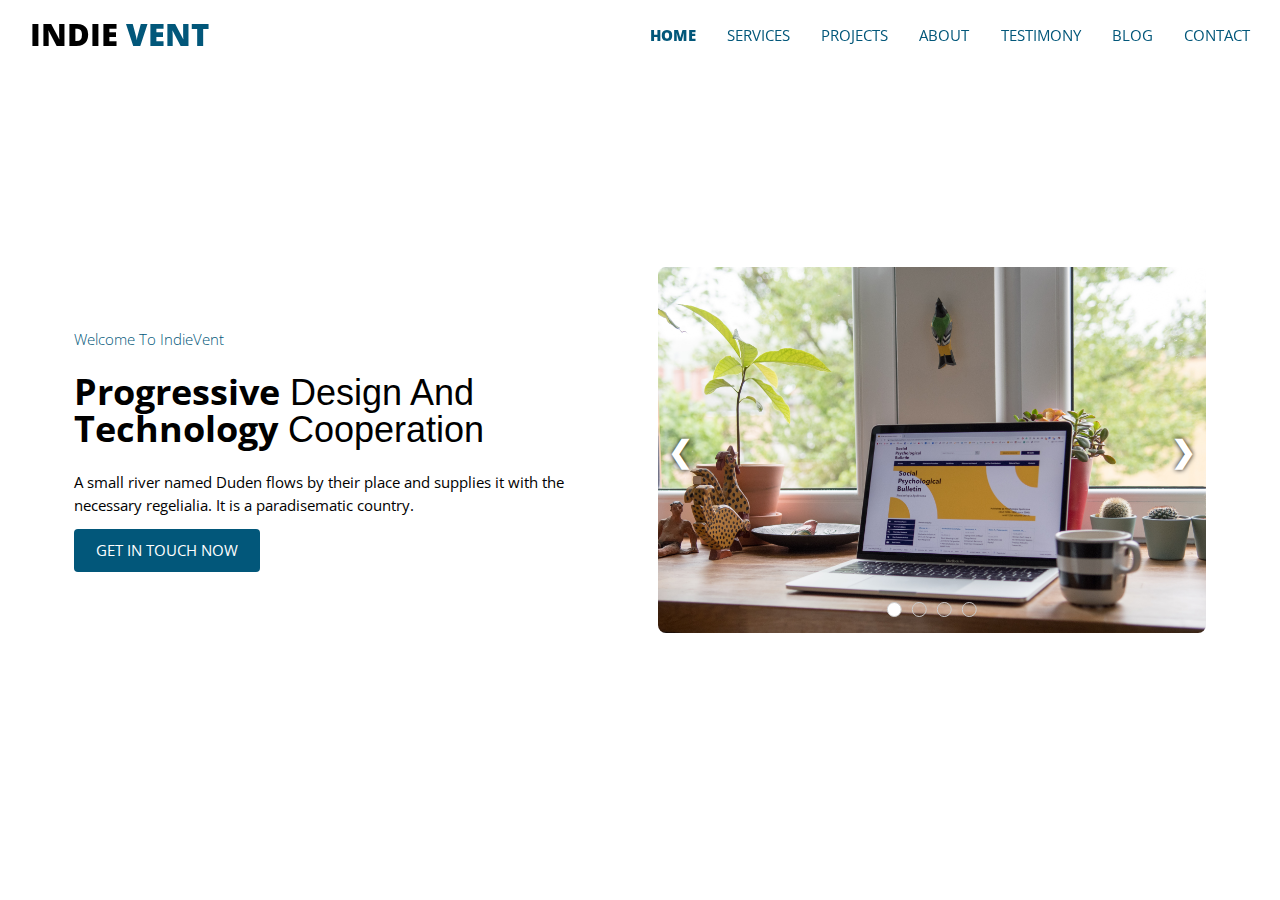
==== index.html @ 7815990c "Rearrage file sturcture" ====
<!DOCTYPE html>
<html lang="en">
  <head>
    <meta charset="UTF-8">
    <meta name="viewport" content="width=device-width, initial-scale=1.0">
    <meta http-equiv="X-UA-Compatible" content="ie=edge">
    <title>IndieVent</title>
	<link rel="icon" type="image/png" href="assets/image/favicon.png">
    <link rel="stylesheet" href="assets/style.css">
	<link rel="stylesheet" href="https://www.w3schools.com/w3css/4/w3.css">
  </head>
  <body>
	<header>
		<nav class="nav-header flex-row justify-content-SB align-items-C" id="nav-header">
			<div class="logo">Indie <span class="special-color">Vent</span></div>
			<div class="menu-btn-box"><button class="menu-btn" id="menu-btn">Menu</button></div>
			<div class="nav-links" id="nav-links-box">
				<ul>
					<li><a href="#" class="active">Home</a></li>
					<li><a href="#Services">Services</a></li>
					<li><a href="#Projects">Projects</a></li>
					<li><a href="#About">About</a></li>
					<li><a href="#Testimony">Testimony</a></li>
					<li><a href="#Blog">Blog</a></li>
					<li><a href="#Contact">Contact</a></li>
				</ul>
			</div>
		</nav>
	</header>
	<main>
		<div class="banner flex-row justify-content-SB align-items-C">
			<div class="side1 flex-col">
				<p class="special-color">welcome to IndieVent</p>
				<h1><span class="bold">Progressive</span> Design And <span class="bold">Technology</span> Cooperation</h1>
				<p>
					A small river named Duden flows by their 
					place and supplies it with the necessary 
					regelialia. It is a paradisematic country.
				</p>
				<button>Get in touch now</button>
			</div>
			<div class="side2 sidex">
				<div class="iBox w3-content w3-display-container" style="max-width:800px">
					<img class="mySlides" src="assets/image/laptop1.jpg" style="width:100%">
					<img class="mySlides" src="assets/image/laptop2.jpg" style="width:100%">
					<img class="mySlides" src="assets/image/laptop3.jpg" style="width:100%">
					<img class="mySlides" src="assets/image/laptop4.jpg" style="width:100%">
				<div class="btns-wrap w3-center w3-container w3-section w3-large w3-text-white w3-display-bottommiddle flex-row" style="width:100%">
					<div class="circle-btn demo w3-border w3-transparent w3-hover-white"></div>
					<div class="circle-btn demo w3-border w3-transparent w3-hover-white"></div>
					<div class="circle-btn demo w3-border w3-transparent w3-hover-white"></div>
					<div class="circle-btn demo w3-border w3-transparent w3-hover-white"></div>
				</div>
				<div class="control flex-row align-items-C justify-content-SB">
					<div class="move-btn w3-left w3-hover-text-khaki">&#10094;</div>
					<div class="move-btn w3-right w3-hover-text-khaki">&#10095;</div>
				</div>
				</div>
			</div>
		</div>
	</main>
	<footer>
		<nav class="" id="nav-footer"></nav>
	</footer>
	
	<script src="assets/app.js"></script>
  </body>
</html>
---- assets/style.css ----
@import url('https://fonts.googleapis.com/css2?family=Roboto:wght@300&display=swap');
@import url('https://fonts.googleapis.com/css2?family=Open+Sans:ital@0;1&family=Roboto:wght@100&display=swap');

* {
	font-family: 'Open Sans', sans-serif;
	margin: 0;
	padding: 0;
	text-decoration: none;
	list-style-type: none;
	transition: 0.3s ease-in;
}

*, *::after, *::before {
	box-sizing: border-box;
}

body {
	width: 100%;
	max-width: 100%;
	min-width: 270px;
}

html {
	scroll-behaviour: smooth;
}

button {
	cursor: pointer;
}

:root {
	--color1: #d4f0fc;
	--color2: #89d6fb;
	--color3: #02a9f7;
	--color4: #02577a;
	--color5: #01303f;
}

/** special class **/
.special-color{ 
	color: var(--color4);
}

.special-bg {
	background: var(--color4);
}

.flex-row {
	display: flex;
}

.flex-col {
	display: flex;
	flex-direction: column;
}

.justify-content-SB {
	justify-content: space-between;
}

.align-items-C {
	align-items: center;
}

.bold {
	font-weight: 700;
}

.img-contain {
	object-fit: contain;
	object-position: center;
	overflow: hidden;
}

.img-contain img{
	width: 100%;
	object-fit: contain;
}
/** END **/

/* Slider */
.banner .side2{
	position: relative;
	overflow: hidden;
}

.mySlides {
	display:none;
}

.w3-left, .w3-right, .w3-badge {
	cursor:pointer;
}

.btns-wrap {
	justify-content: center;
	gap: 2%;
}

.w3-badge, div.circle-btn {
	height: 20px;
	width:20px;
	padding:0;
}

.sidex .control {
	position: absolute;
	top: 50%;
	right: 0;
	width: 100%;
	padding: 0 10px;
	translate: 0 -50%;
}

.sidex div.move-btn {
	font-size: 30px;
	text-shadow: 0 0 5px #000;
	font-weight: bold;
	color: #fff;
}

.sidex div.circle-btn {
	border-radius: 50%;
	width: 15px;
	height: 15px;
}
/* END */

/** MAIN STYLE **/
.nav-header {
	height: 70px;
	padding: 20px 30px;
	width: 100%;
}

header .nav-header{
	position: fixed;
	top: 0;
	left: 0;
}

.nav-header .logo {
	text-transform: uppercase;
	font-size: calc(14.5px + 1.25vmax);
	font-weight: 900;
}

.menu-btn-box .menu-btn {
	background-color: var(--color4);
	color: #fff;
	padding: 5px 10px;
	border-radius: 4px;
	border: none;
	text-transform: uppercase;
}

.nav-header .nav-links li a {
	color: var(--color4);
	text-transform: uppercase;
	font-size: calc(8px + 0.5vamx);
}

.nav-header .nav-links li a.active{
	font-weight: 900;
}

.nav-header .nav-links li a:hover {
	font-weight: 900;
}

.banner {
	padding: 20px calc(10px + 5%);
	height: 100vh;
	gap: 3.1%;
	background-image: url("image/bg1.png");
	background-position: center;
	background-size: cover;
	background-repeat: no-repeat;
}

.banner .side1, .banner .side2 {
	flex-basis: 48.45%;
}

.banner .side1 {
	gap: 13.333px;
}

.banner .side1 p:nth-child(1) {
	text-transform: capitalize;
	font-weight: 300;
}

.banner .side1 h1 {
	font-weight: 100;
	line-height: 36px;
}

.banner .side1 button {
	width: fit-content;
	padding: 10px 22px;
	background: var(--color4);
	color: #fff;
	border: none;
	border-radius: 4px;
	text-transform: uppercase;
}

.banner .side2 img{ 
	border-radius: 8px;
}

/** END **/

/** MEDIA SCREEN **/

@media screen and (min-width: 680px) {
	.menu-btn-box {
		opacity: o%;
		display: none;
	}
	
	.nav-header .nav-links li {
		display: inline-block;
	}
	
	.nav-header .nav-links li:not(:last-child) {
		margin-right: calc(8px + 1.5vmax);
	}
}

@media screen and (max-width: 681px) {
	.nav-header {
		position: relative;
	}
	
	.nav-header .nav-links{
		position: absolute;
		left: 0;
		right: 0;
		top: 60px;
		height: auto;
		background: #fff;
		text-align: center;
		
		overflow: hidden;
		padding: 0;
		height: 0;
		transition: 0.3s ease-in;
		box-shadow: 0 0 2px #000;
		
		background-image: url("image/bg1.png");
		background-position: center;
		background-size: cover;
		background-repeat: no-repeat;
	}
	
	.nav-header .nav-links.show-links{
		transition: 0.5s ease-out;
		padding: 10px;
		height: fit-content;
		overflow: visible;
	}
	
	.nav-header .nav-links ul {
		line-height: 30px;
	}
	
	.banner {
		flex-direction: column;
		justify-content: center;
		gap: 30px;
	}
	
	.banner .side1, .banner .side2 {
		flex-basis: auto;
	}
}

@media screen and (max-height: 640px) {
	.banner {
		min-height: calc(600px + 20vmax);
		background: red;
	}
}

/** END **/
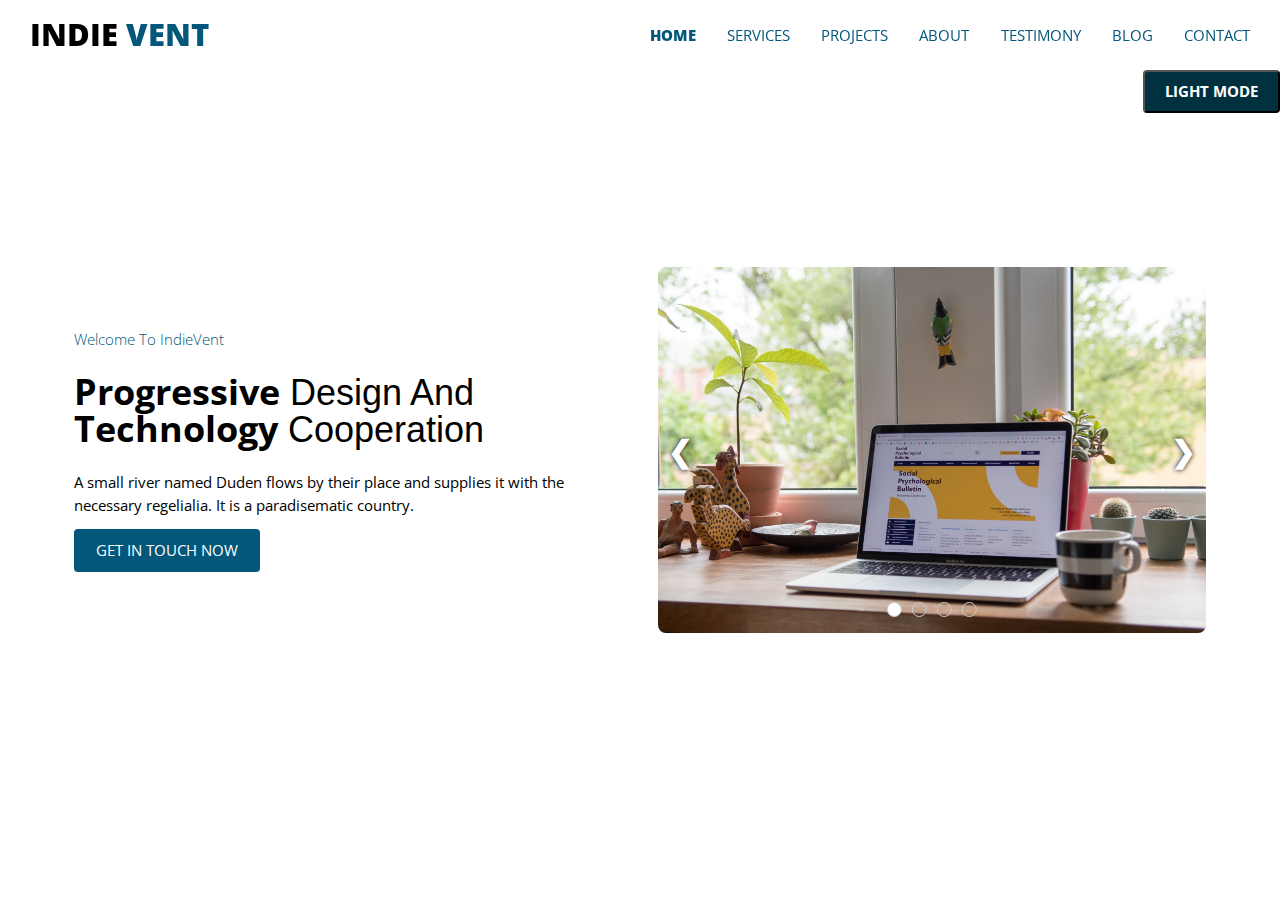
==== commit 0129a661: "Update index.html" ====
--- a/index.html
+++ b/index.html
@@ -24,6 +24,9 @@
 					<li><a href="#Blog">Blog</a></li>
 					<li><a href="#Contact">Contact</a></li>
 				</ul>
+				<div class="other">
+					<button class="theme-btn" id="theme-btn" data-theme="light">Light Mode</button>
+				</div>
 			</div>
 		</nav>
 	</header>
@@ -45,19 +48,25 @@
 					<img class="mySlides" src="assets/image/laptop2.jpg" style="width:100%">
 					<img class="mySlides" src="assets/image/laptop3.jpg" style="width:100%">
 					<img class="mySlides" src="assets/image/laptop4.jpg" style="width:100%">
-				<div class="btns-wrap w3-center w3-container w3-section w3-large w3-text-white w3-display-bottommiddle flex-row" style="width:100%">
-					<div class="circle-btn demo w3-border w3-transparent w3-hover-white"></div>
-					<div class="circle-btn demo w3-border w3-transparent w3-hover-white"></div>
-					<div class="circle-btn demo w3-border w3-transparent w3-hover-white"></div>
-					<div class="circle-btn demo w3-border w3-transparent w3-hover-white"></div>
-				</div>
-				<div class="control flex-row align-items-C justify-content-SB">
-					<div class="move-btn w3-left w3-hover-text-khaki">&#10094;</div>
-					<div class="move-btn w3-right w3-hover-text-khaki">&#10095;</div>
-				</div>
+					<div class="btns-wrap w3-center w3-container w3-section w3-large w3-text-white w3-display-bottommiddle flex-row" style="width:100%">
+						<div class="circle-btn demo w3-border w3-transparent w3-hover-white"></div>
+						<div class="circle-btn demo w3-border w3-transparent w3-hover-white"></div>
+						<div class="circle-btn demo w3-border w3-transparent w3-hover-white"></div>
+						<div class="circle-btn demo w3-border w3-transparent w3-hover-white"></div>
+					</div>
+					<div class="control flex-row align-items-C justify-content-SB">
+						<div class="move-btn w3-left w3-hover-text-khaki">&#10094;</div>
+						<div class="move-btn w3-right w3-hover-text-khaki">&#10095;</div>
+					</div>
 				</div>
 			</div>
 		</div>
+		<section class="fullpage" id="Services"></section>
+		<section class="fullpage" id="Projects"></section>
+		<section class="fullpage" id="About"></section>
+		<section class="fullpage" id="Testimony"></section>
+		<section class="fullpage" id="Blog"></section>
+		<section class="fullpage" id="Contact"></section>
 	</main>
 	<footer>
 		<nav class="" id="nav-footer"></nav>
@@ -65,4 +74,4 @@
 	
 	<script src="assets/app.js"></script>
   </body>
-</html>+</html>
--- a/assets/style.css
+++ b/assets/style.css
@@ -76,6 +76,12 @@
 	width: 100%;
 	object-fit: contain;
 }
+
+.disable-scroll {
+	overflow: hidden;
+	overscroll-behaviour: contain;
+	position:fixed;
+}
 /** END **/
 
 /* Slider */
@@ -127,6 +133,10 @@
 /* END */
 
 /** MAIN STYLE **/
+body.disable-scroll {
+	overflow: hidden !important;
+}
+
 .nav-header {
 	height: 70px;
 	padding: 20px 30px;
@@ -137,6 +147,7 @@
 	position: fixed;
 	top: 0;
 	left: 0;
+	z-index: 1000;
 }
 
 .nav-header .logo {
@@ -166,6 +177,21 @@
 
 .nav-header .nav-links li a:hover {
 	font-weight: 900;
+}
+
+.nav-header .nav-links .other .theme-btn{
+	padding: 8px 20px;
+	border-radius: 4px;
+	text-transform: uppercase;
+	font-weight: bold;
+	
+	background-color: var(--color5);
+	color: #fff;
+}
+
+.nav-header .nav-links .other .theme-btn.dark{
+	background-color: #fff;
+	color: var(--color5);
 }
 
 .banner {
@@ -208,9 +234,21 @@
 
 .banner .side2 img{ 
 	border-radius: 8px;
+	z-index: 100;
 }
 
 /** END **/
+
+/* THEME */
+body.dark-theme {
+	background: #000;
+	color: white;
+}
+
+body.dark-theme .nav-header .nav-links a {
+	color: white;
+}
+/* END */
 
 /** MEDIA SCREEN **/
 
@@ -227,21 +265,35 @@
 	.nav-header .nav-links li:not(:last-child) {
 		margin-right: calc(8px + 1.5vmax);
 	}
+	
+	.other {
+		position: absolute;
+		top: 70px;
+		right: 0;
+	}
 }
 
 @media screen and (max-width: 681px) {
 	.nav-header {
 		position: relative;
+	}
+	
+	.nav-header.cover-header {
+		background: white;
 	}
 	
 	.nav-header .nav-links{
 		position: absolute;
 		left: 0;
 		right: 0;
-		top: 60px;
+		top: 70px;
 		height: auto;
 		background: #fff;
 		text-align: center;
+		
+		display: flex;
+		justify-content: space-between;
+		flex-direction: column;
 		
 		overflow: hidden;
 		padding: 0;
@@ -255,15 +307,38 @@
 		background-repeat: no-repeat;
 	}
 	
+	.nav-header .nav-links .other {
+		padding-bottom: 10px;
+	}
+	
 	.nav-header .nav-links.show-links{
 		transition: 0.5s ease-out;
 		padding: 10px;
-		height: fit-content;
-		overflow: visible;
+		height: calc(100vh - 70px);
+		/* max-height: fit-content; */
+		overflow: hidden auto;
+	}
+	
+	.dark-theme .nav-header.cover-header {
+		background: #000;
+	}
+
+	.dark-theme .nav-header .nav-links {
+		background-color: var(--color5);
+		color: white;
 	}
 	
 	.nav-header .nav-links ul {
-		line-height: 30px;
+		line-height: cacl(100vh / 3);
+	}
+	
+	.nav-header .nav-links ul li {
+		display: block;
+		margin: 20px 0;
+	}
+	
+	.nav-header .nav-links ul li {
+		font-size: 18px;
 	}
 	
 	.banner {
@@ -278,10 +353,13 @@
 }
 
 @media screen and (max-height: 640px) {
+	.nav-header .nav-links{
+		height: cacl(100vh - 100px);
+	}
+	
 	.banner {
 		min-height: calc(600px + 20vmax);
-		background: red;
-	}
-}
-
-/** END **/+	}
+}
+
+/** END **/
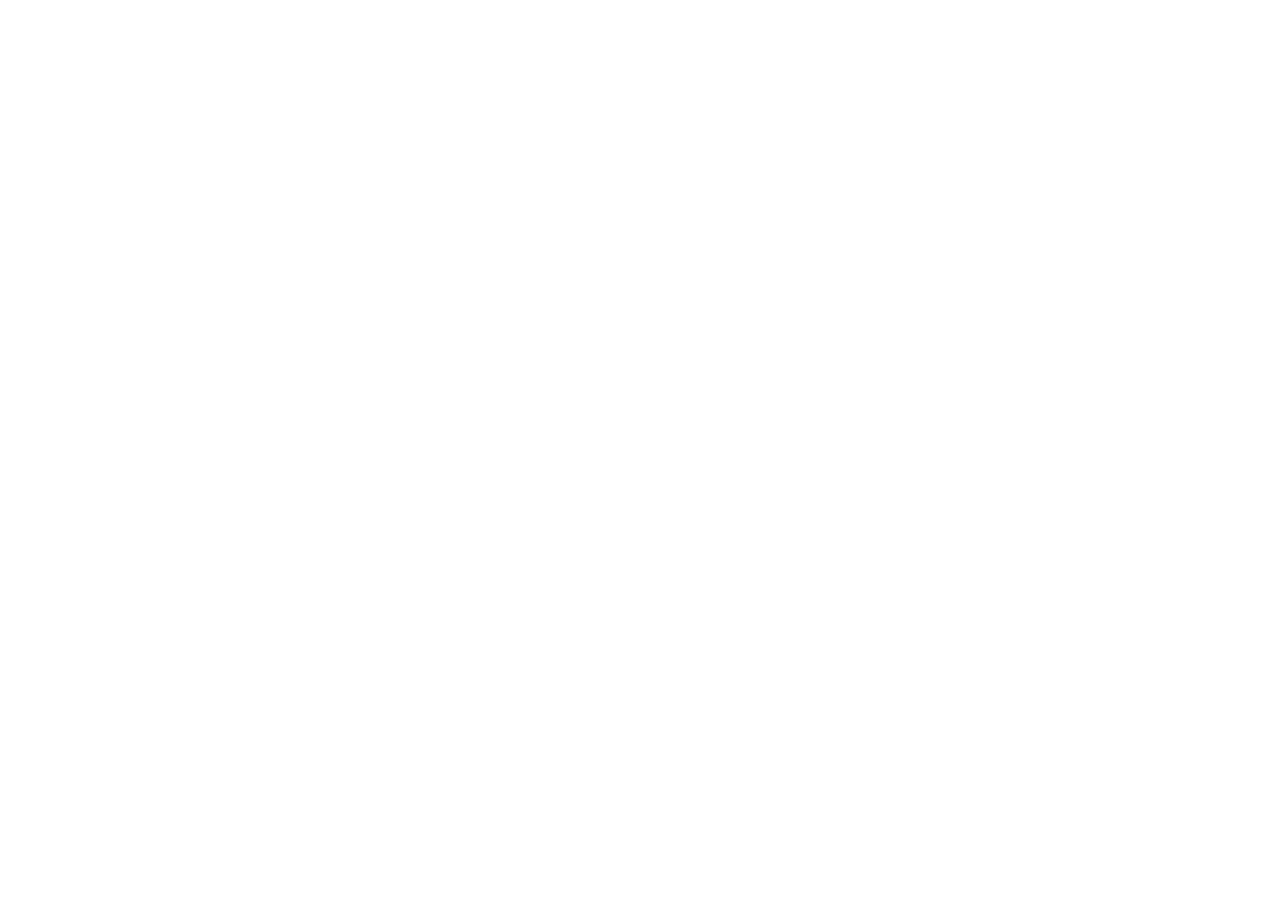
==== commit 61ebb96a: "Update index.html" ====
--- a/index.html
+++ b/index.html
@@ -10,6 +10,11 @@
 	<link rel="stylesheet" href="https://www.w3schools.com/w3css/4/w3.css">
   </head>
   <body>
+	  <style>
+		body {
+			display: none;
+		}
+	  </style>
 	<header>
 		<nav class="nav-header flex-row justify-content-SB align-items-C" id="nav-header">
 			<div class="logo">Indie <span class="special-color">Vent</span></div>
--- a/assets/style.css
+++ b/assets/style.css
@@ -192,6 +192,7 @@
 .nav-header .nav-links .other .theme-btn.dark{
 	background-color: #fff;
 	color: var(--color5);
+	border-color: #fff;
 }
 
 .banner {
@@ -269,7 +270,7 @@
 	.other {
 		position: absolute;
 		top: 70px;
-		right: 0;
+		right: 10px;
 	}
 }
 
@@ -292,8 +293,8 @@
 		text-align: center;
 		
 		display: flex;
-		justify-content: space-between;
 		flex-direction: column;
+		gap: 20px;
 		
 		overflow: hidden;
 		padding: 0;
@@ -316,7 +317,7 @@
 		padding: 10px;
 		height: calc(100vh - 70px);
 		/* max-height: fit-content; */
-		overflow: hidden auto;
+		overflow: hidden scroll;
 	}
 	
 	.dark-theme .nav-header.cover-header {
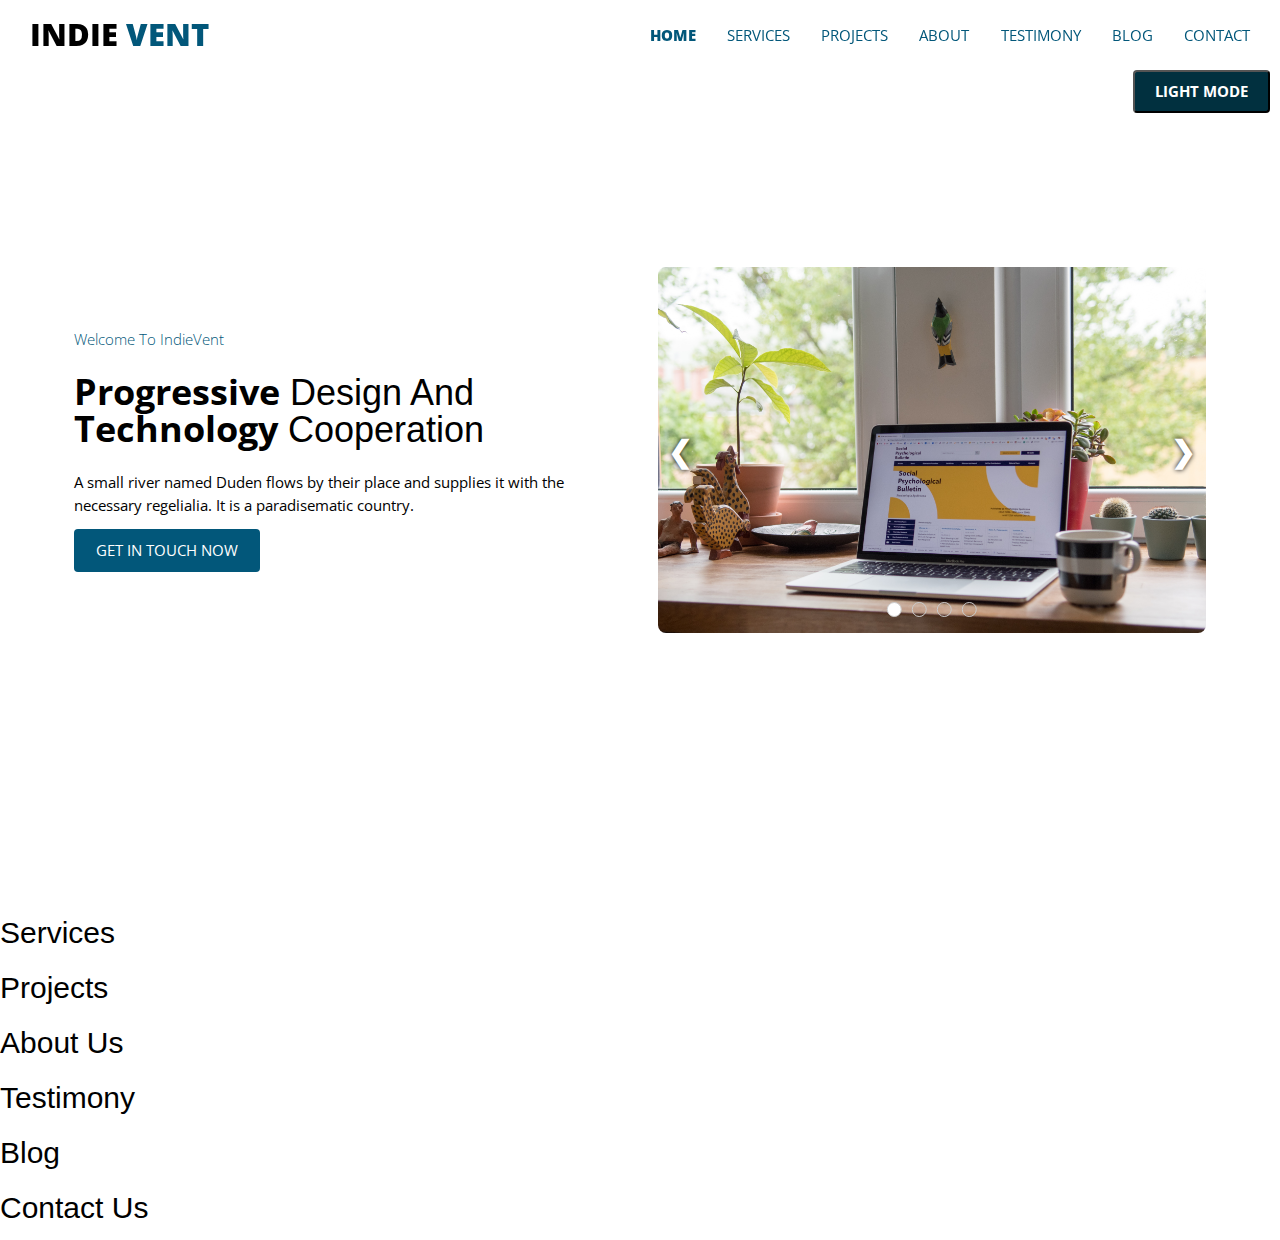
==== commit 8149ffb7: "Update index.html 3" ====
--- a/index.html
+++ b/index.html
@@ -6,15 +6,15 @@
     <meta http-equiv="X-UA-Compatible" content="ie=edge">
     <title>IndieVent</title>
 	<link rel="icon" type="image/png" href="assets/image/favicon.png">
-    <link rel="stylesheet" href="assets/style.css">
+    	<link rel="stylesheet" href="assets/style.css">
 	<link rel="stylesheet" href="https://www.w3schools.com/w3css/4/w3.css">
-  </head>
-  <body>
-	  <style>
+	<style>
 		body {
 			display: none;
 		}
-	  </style>
+	</style>
+  </head>
+  <body>
 	<header>
 		<nav class="nav-header flex-row justify-content-SB align-items-C" id="nav-header">
 			<div class="logo">Indie <span class="special-color">Vent</span></div>
@@ -66,12 +66,42 @@
 				</div>
 			</div>
 		</div>
-		<section class="fullpage" id="Services"></section>
-		<section class="fullpage" id="Projects"></section>
-		<section class="fullpage" id="About"></section>
-		<section class="fullpage" id="Testimony"></section>
-		<section class="fullpage" id="Blog"></section>
-		<section class="fullpage" id="Contact"></section>
+		<section class="fullpage" id="Services">
+			<div class="header">
+				<h2>Services</h2>
+				<div class="line"></div>
+			</div>
+		</section>
+		<section class="fullpage" id="Projects">
+			<div class="header">
+				<h2>Projects</h2>
+				<div class="line"></div>
+			</div>
+		</section>
+		<section class="fullpage" id="About">
+			<div class="header">
+				<h2>About Us</h2>
+				<div class="line"></div>
+			</div>
+		</section>
+		<section class="fullpage" id="Testimony">
+			<div class="header">
+				<h2>Testimony</h2>
+				<div class="line"></div>
+			</div>
+		</section>
+		<section class="fullpage" id="Blog">
+			<div class="header">
+				<h2>Blog</h2>
+				<div class="line"></div>
+			</div>
+		</section>
+		<section class="fullpage" id="Contact">
+			<div class="header">
+				<h2>Contact Us</h2>
+				<div class="line"></div>
+			</div>
+		</section>
 	</main>
 	<footer>
 		<nav class="" id="nav-footer"></nav>
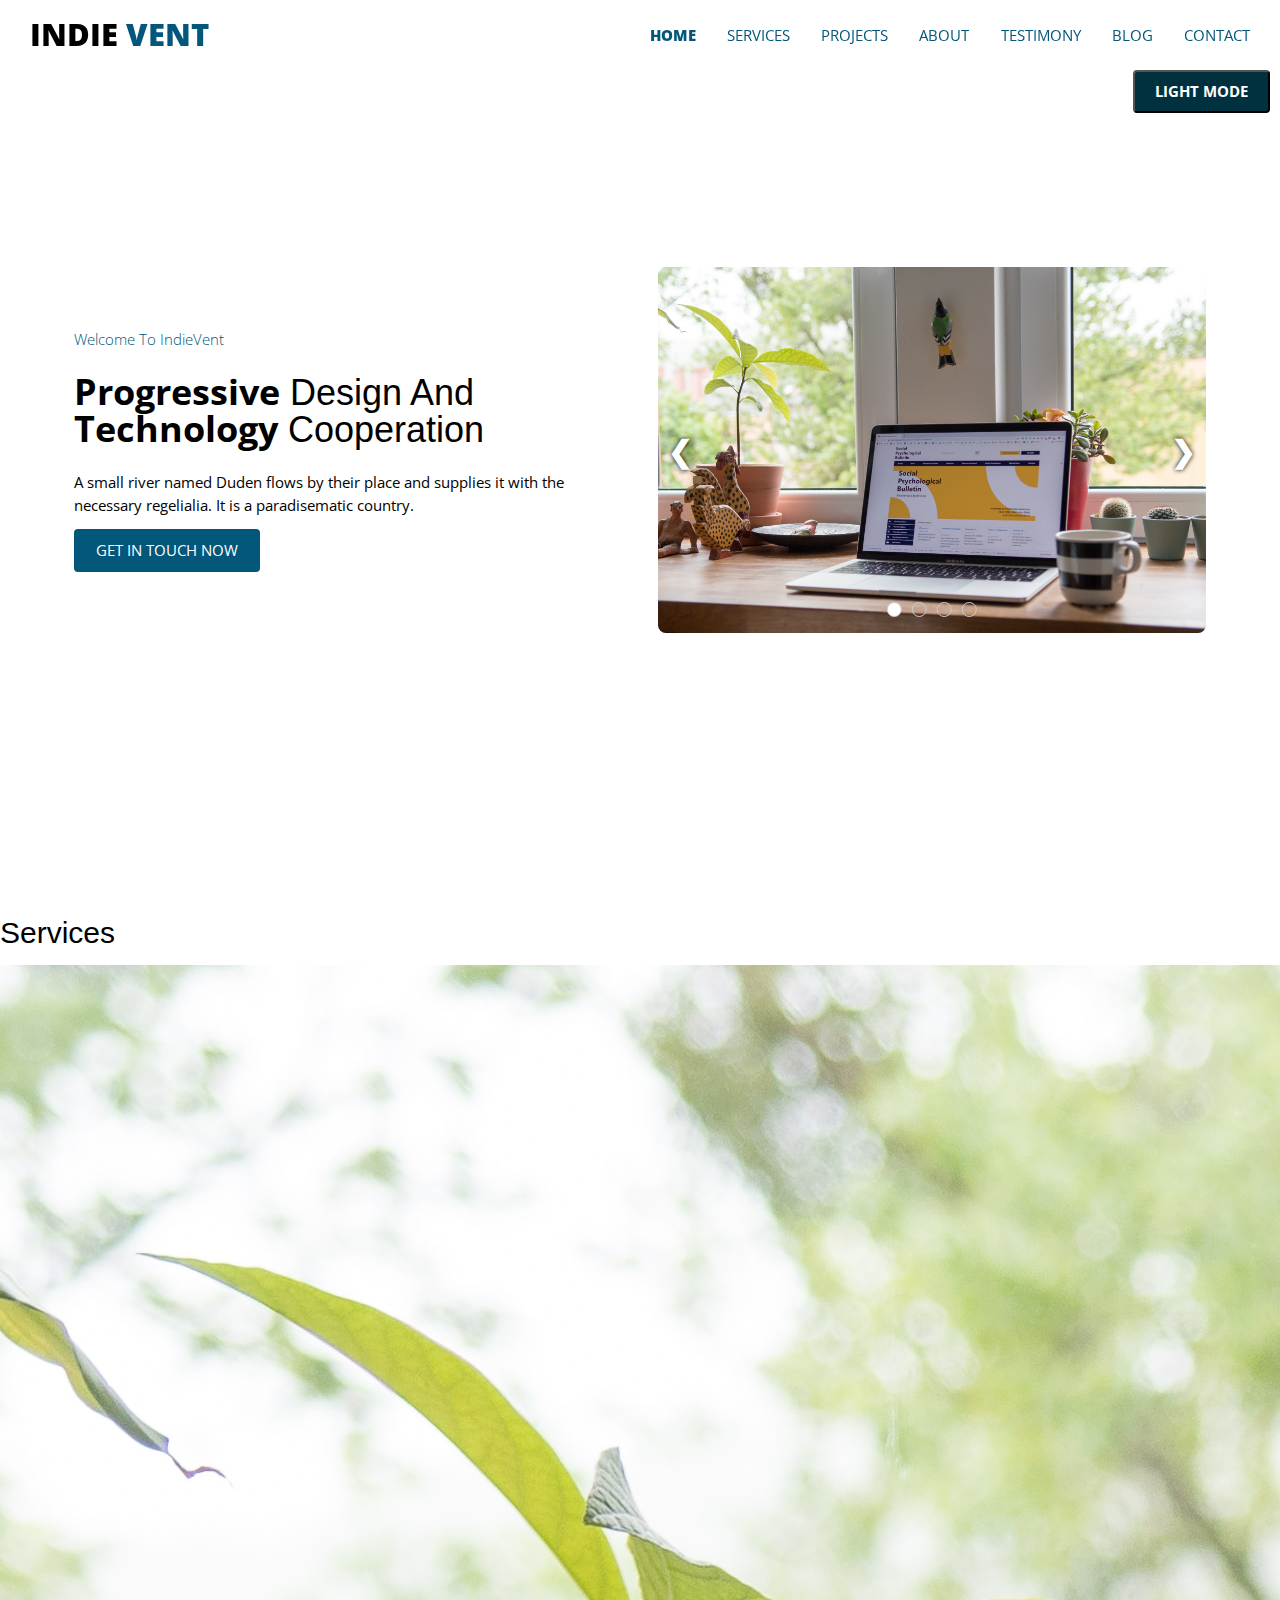
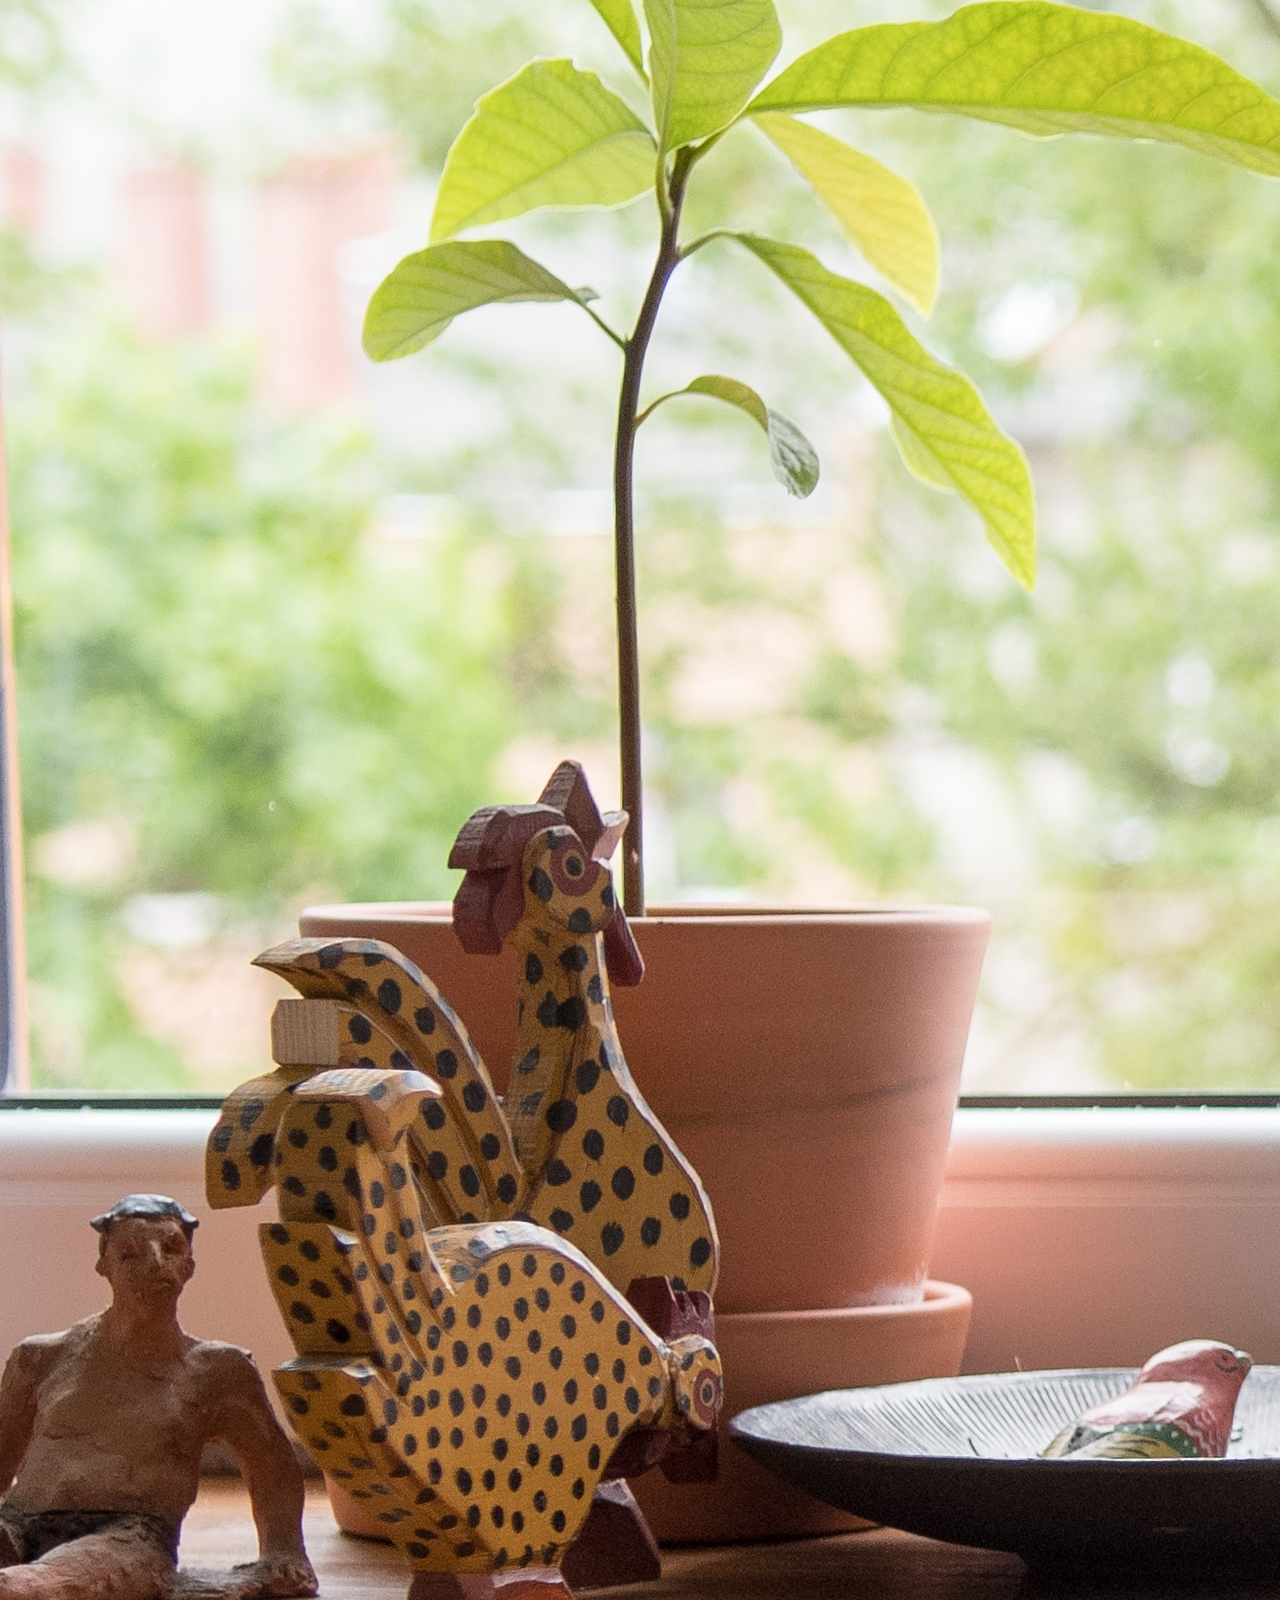
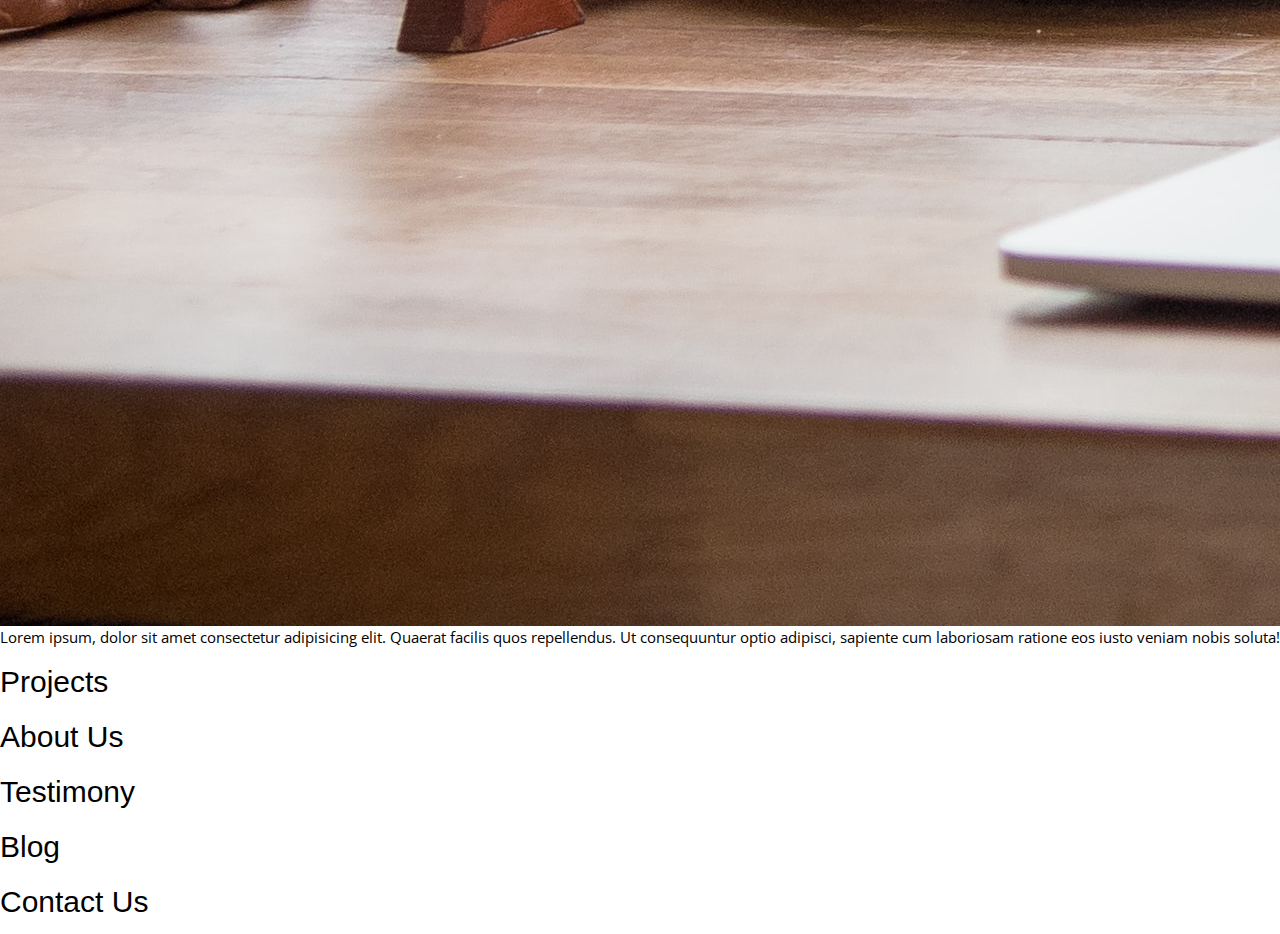
==== commit cc738a16: "Changed html" ====
--- a/index.html
+++ b/index.html
@@ -71,6 +71,18 @@
 				<h2>Services</h2>
 				<div class="line"></div>
 			</div>
+			<div class="body">
+				<div class="container">
+					<div class="imgBox">
+						<img src="assets/image/laptop1.jpg" alt="...">
+					</div>
+					<div class="description">
+						<p>
+							Lorem ipsum, dolor sit amet consectetur adipisicing elit. Quaerat facilis quos repellendus. Ut consequuntur optio adipisci, sapiente cum laboriosam ratione eos iusto veniam nobis soluta!
+						</p>
+					</div>
+				</div>
+			</div>
 		</section>
 		<section class="fullpage" id="Projects">
 			<div class="header">
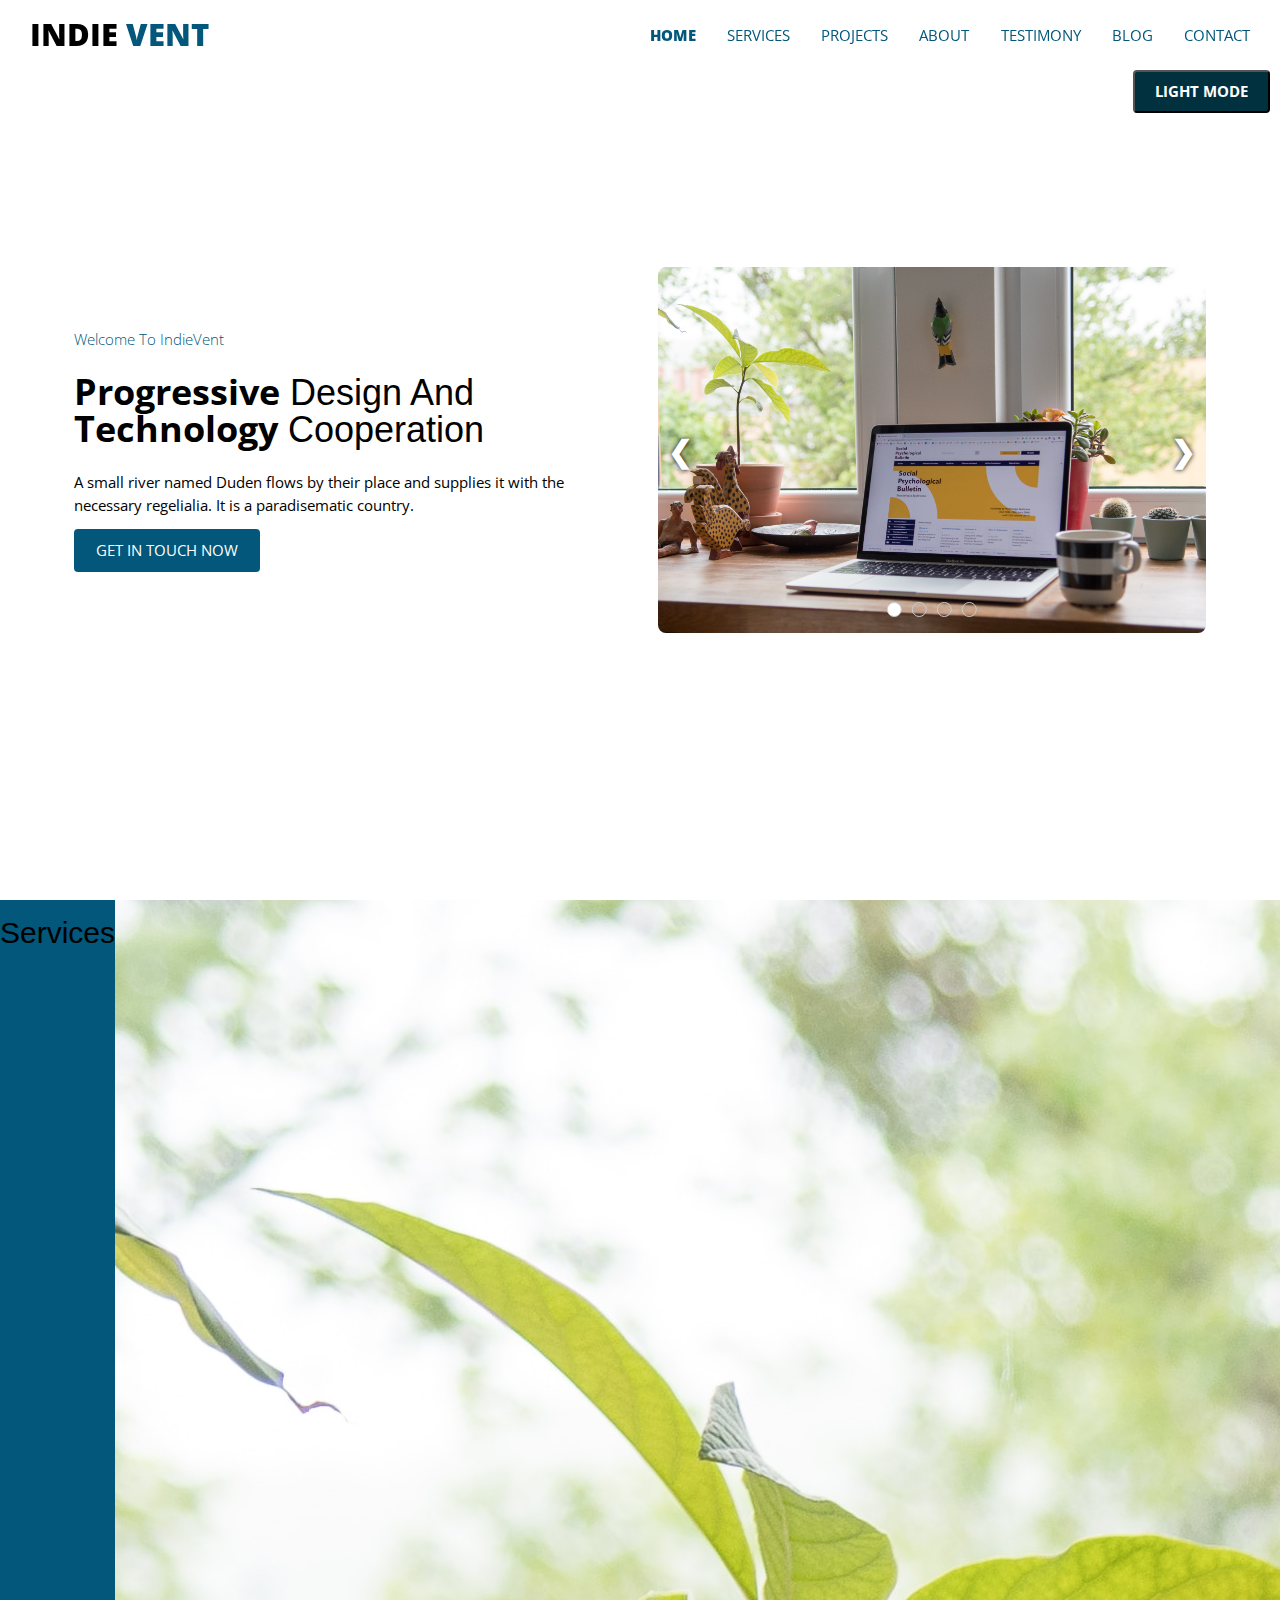
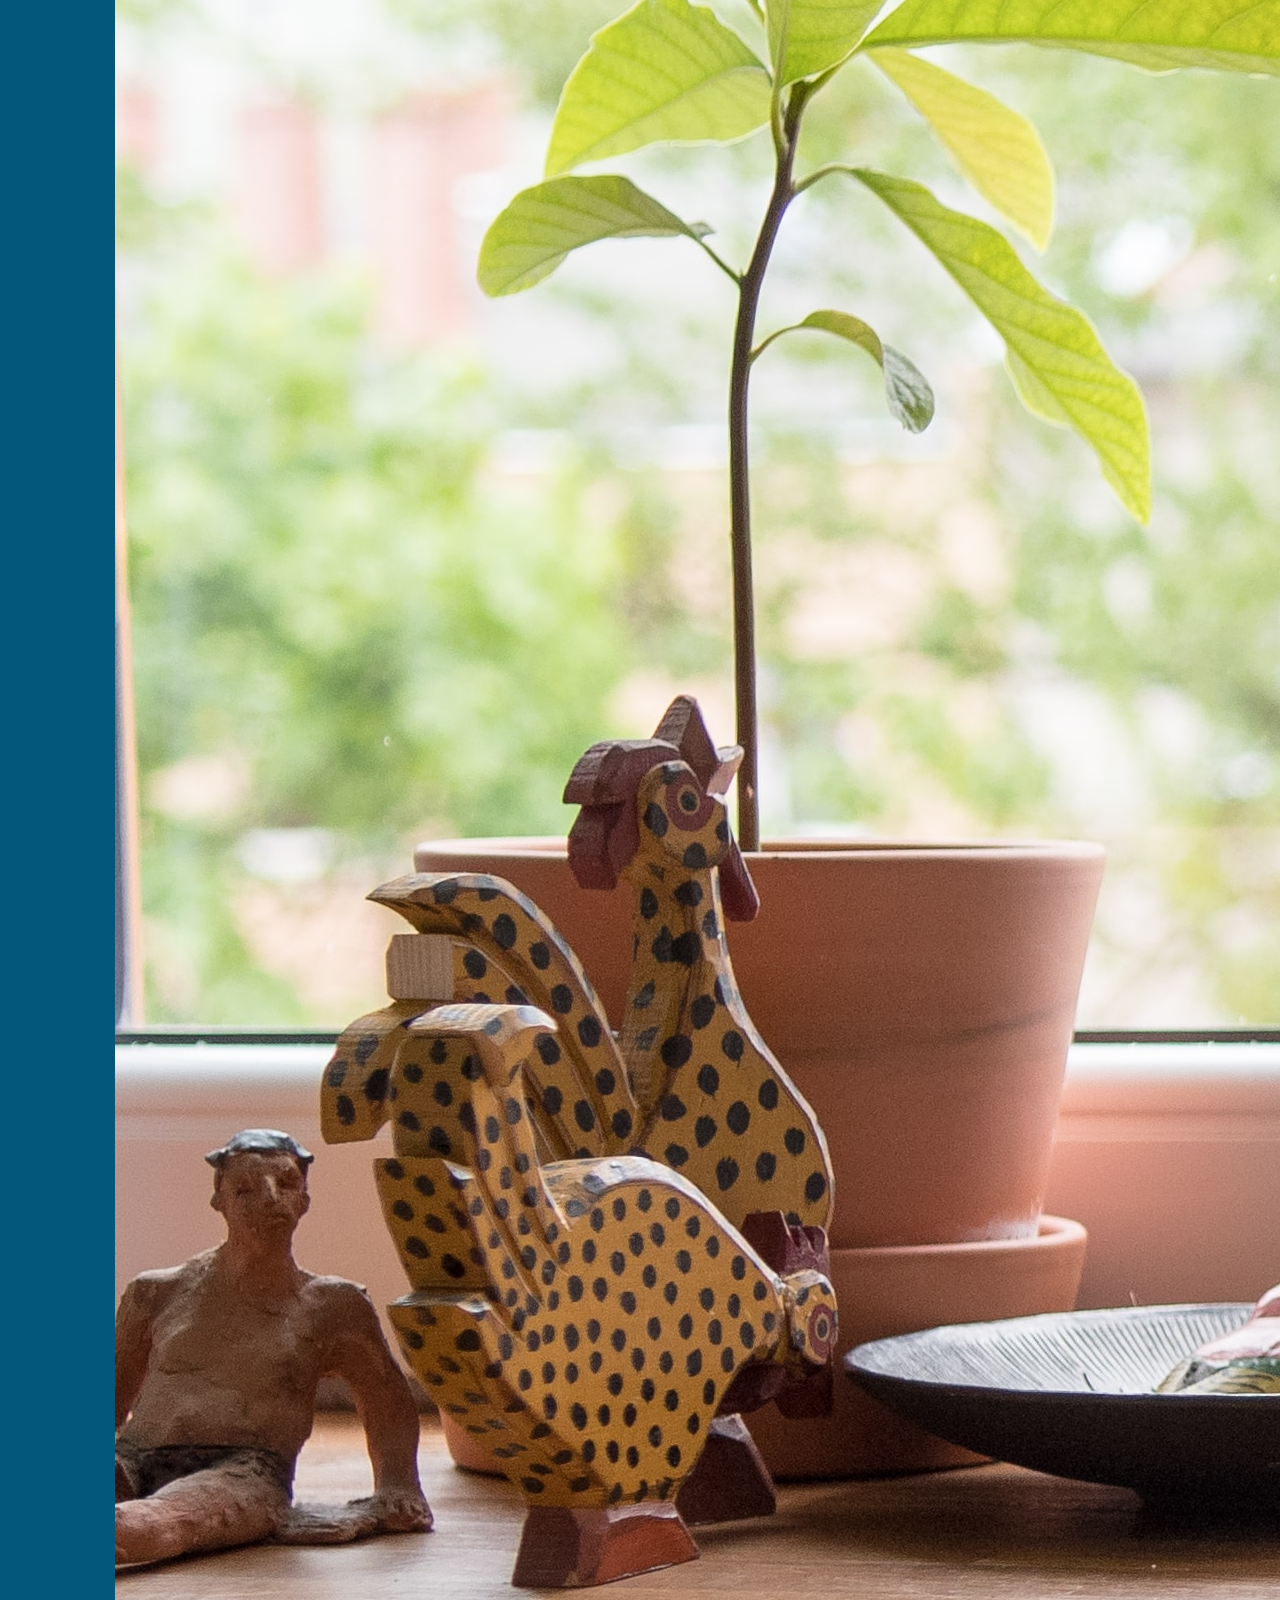
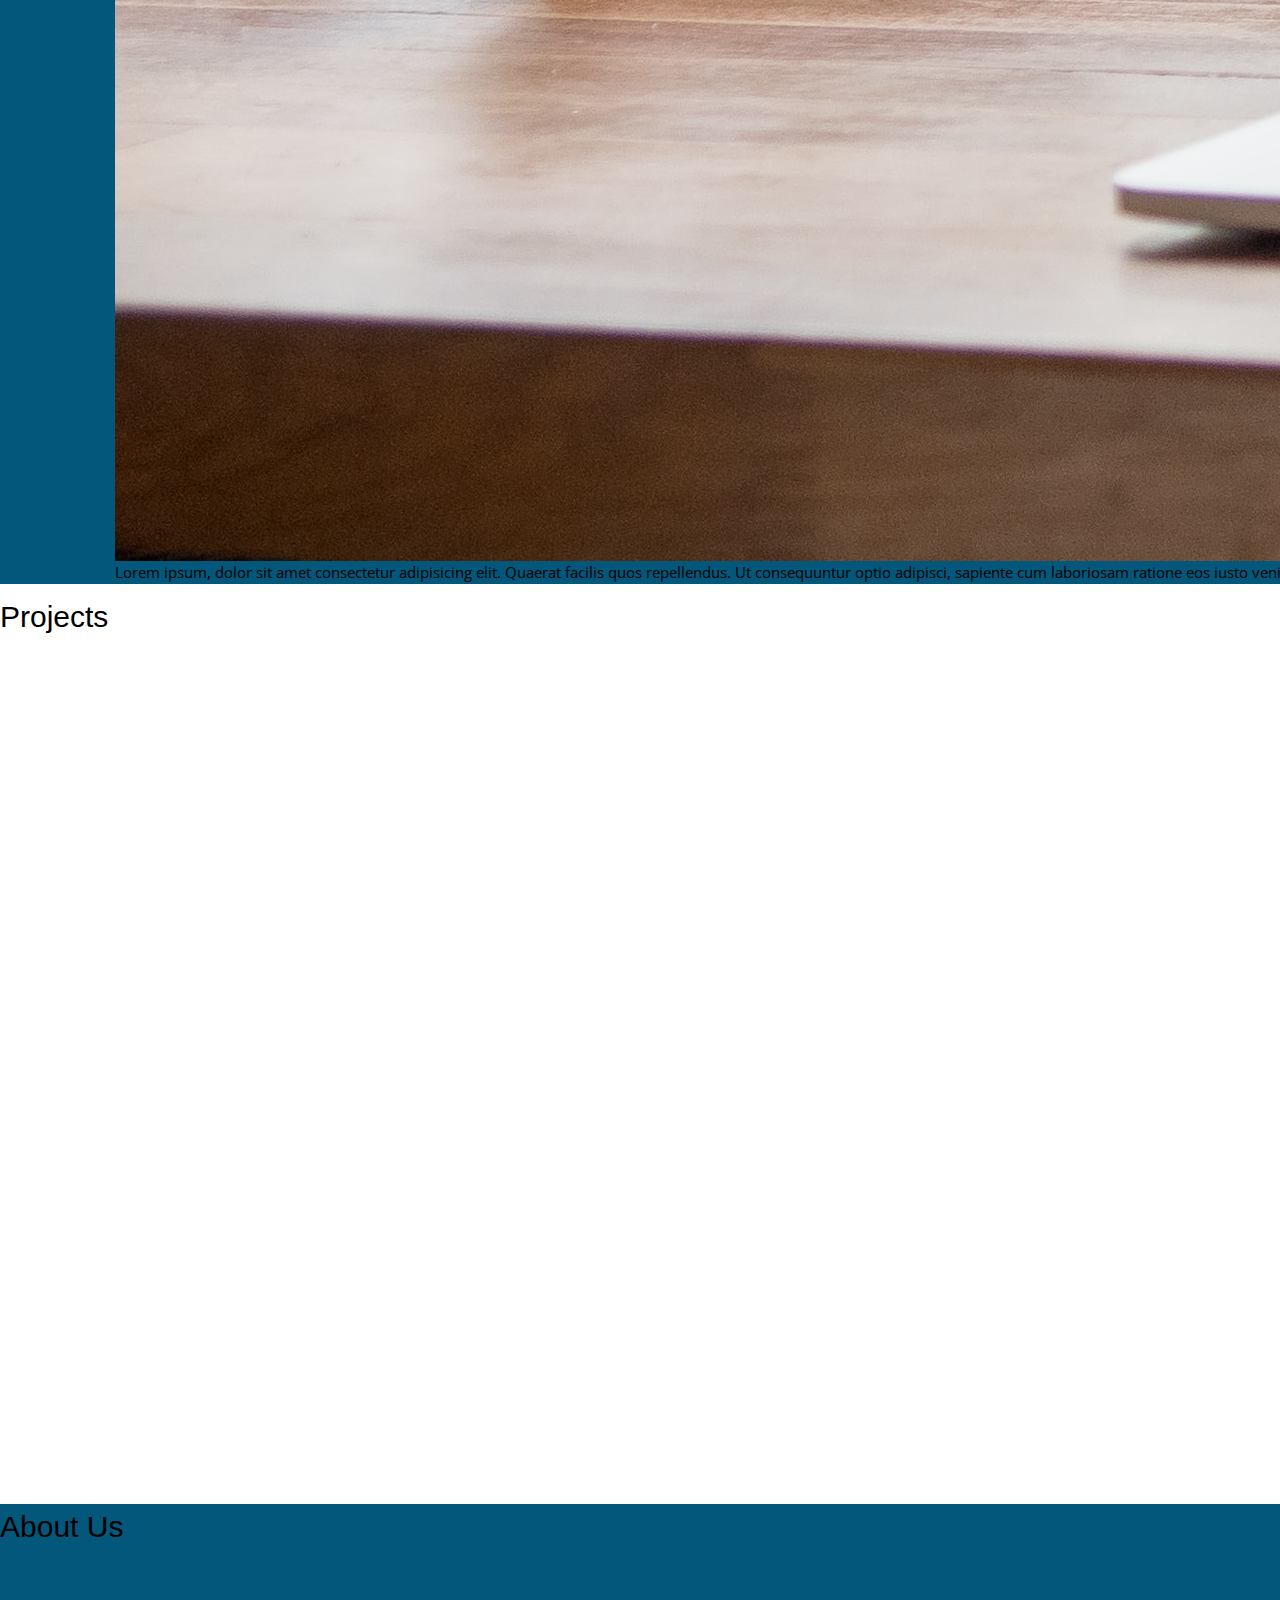
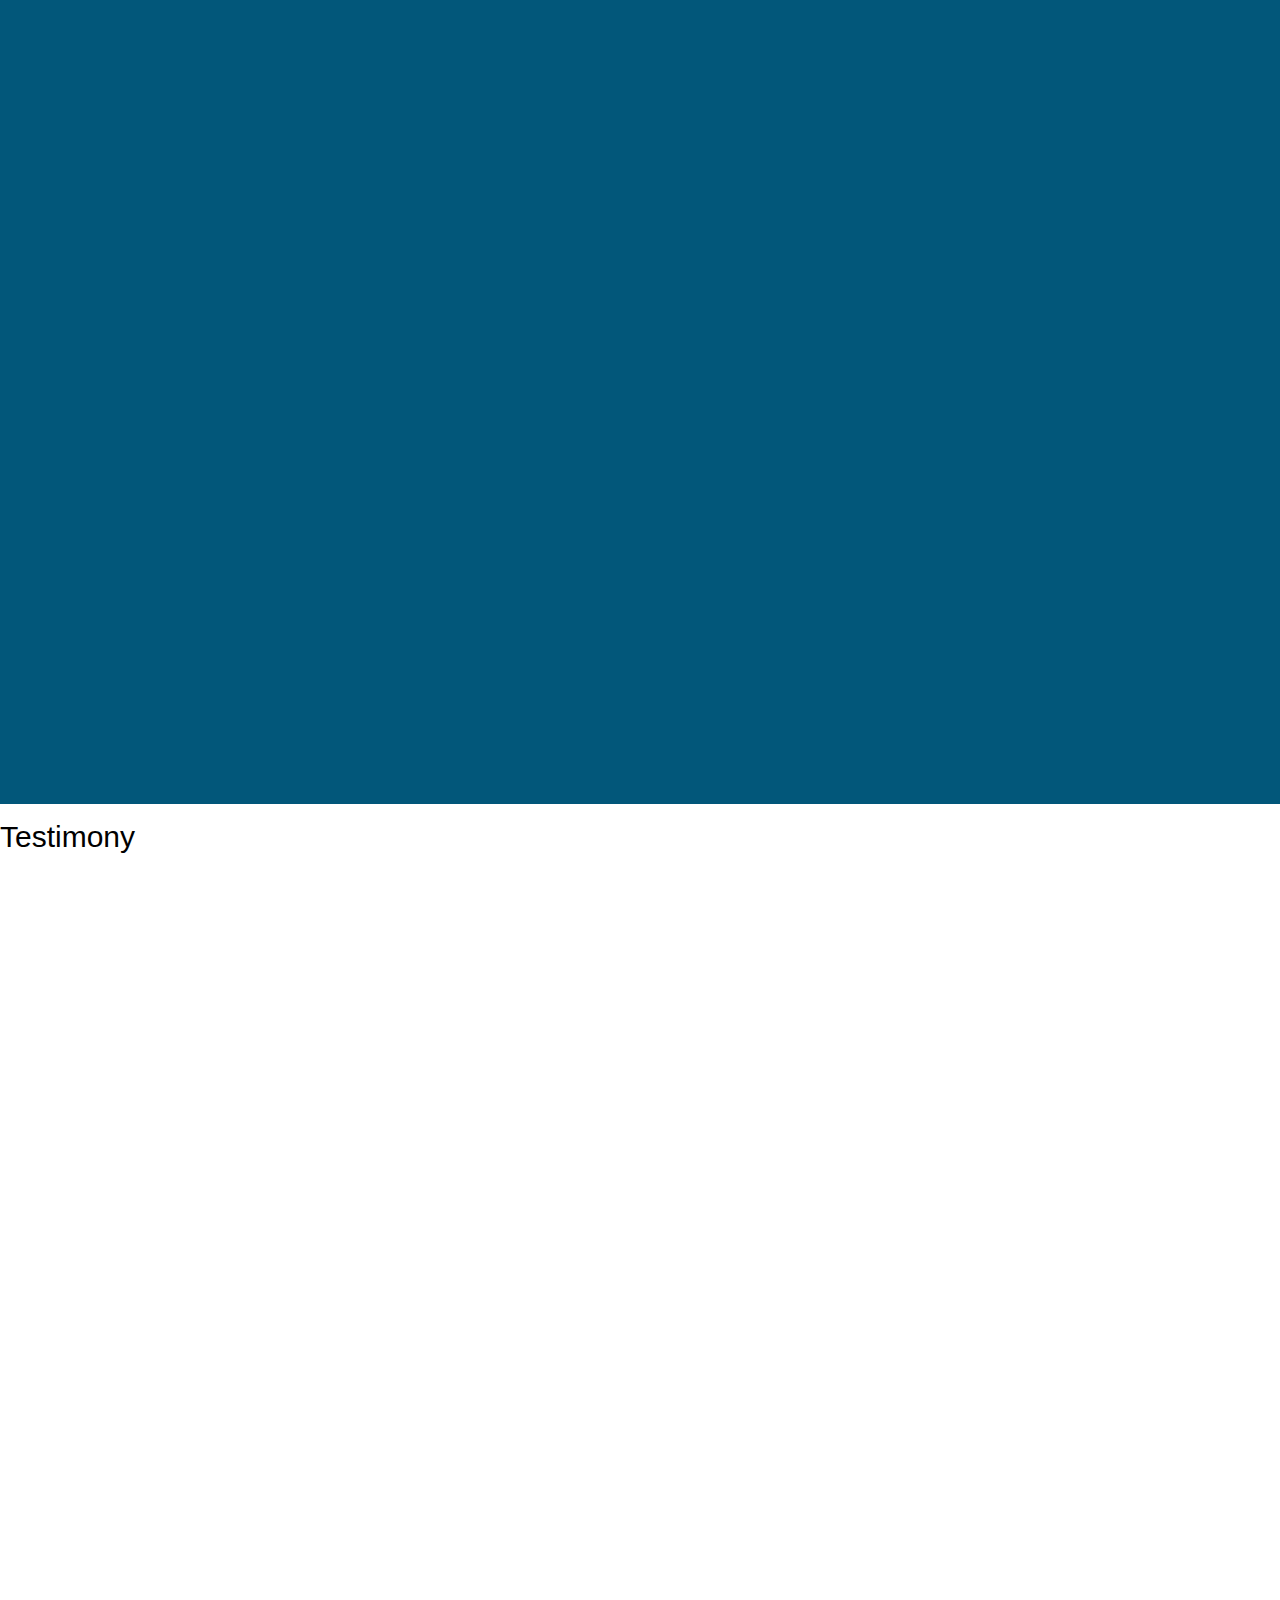
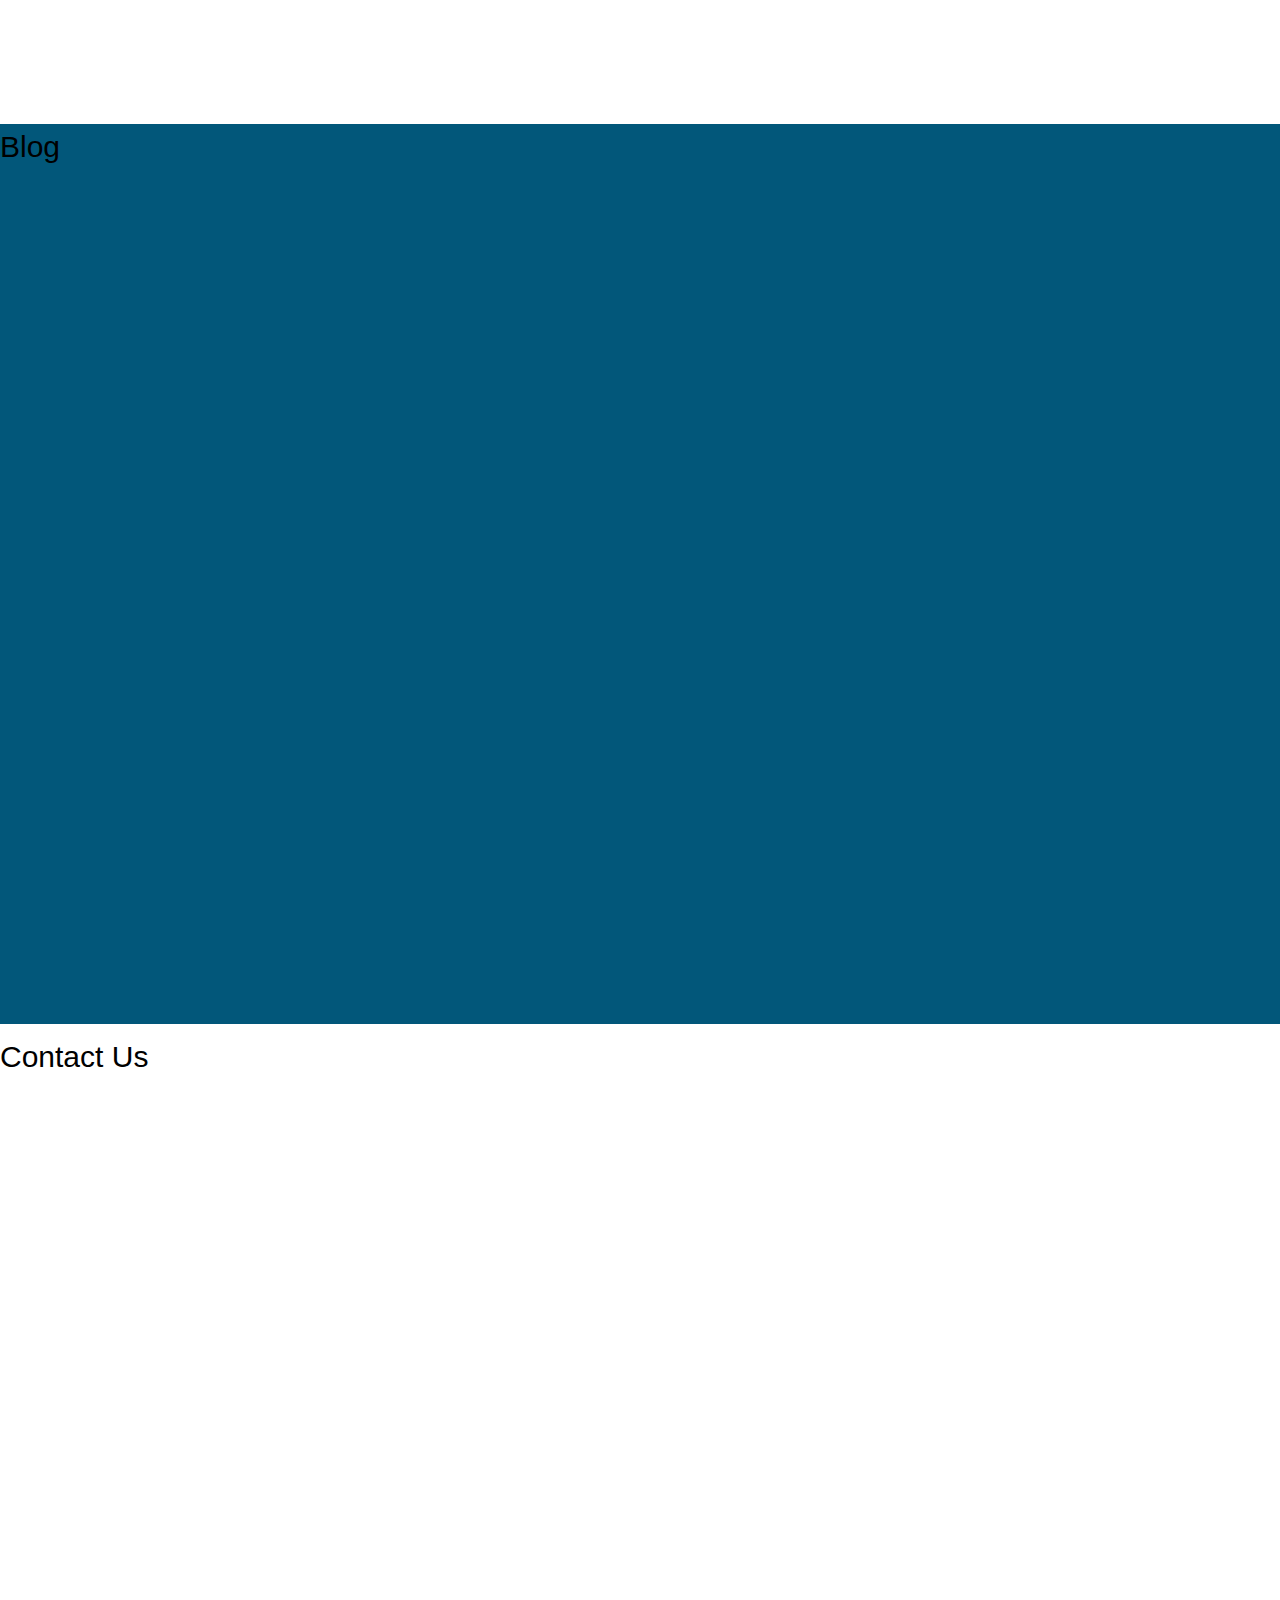
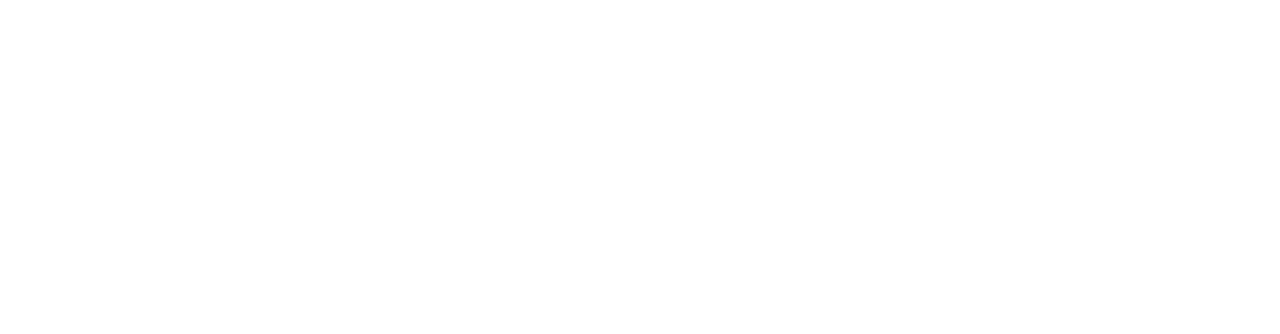
==== commit f2c4b114: "New mad additions" ====
--- a/index.html
+++ b/index.html
@@ -66,7 +66,7 @@
 				</div>
 			</div>
 		</div>
-		<section class="fullpage" id="Services">
+		<section class="fullpage temp1 flex-row" id="Services">
 			<div class="header">
 				<h2>Services</h2>
 				<div class="line"></div>
--- a/assets/style.css
+++ b/assets/style.css
@@ -238,6 +238,18 @@
 	z-index: 100;
 }
 
+.fullpage {
+	min-height: 100vh;
+}
+
+.fullpage:nth-child(2n) {
+	background-color: #02577a;
+}
+
+.temp1 {
+	
+}
+
 /** END **/
 
 /* THEME */
@@ -255,7 +267,7 @@
 
 @media screen and (min-width: 680px) {
 	.menu-btn-box {
-		opacity: o%;
+		opacity: 0%;
 		display: none;
 	}
 	
